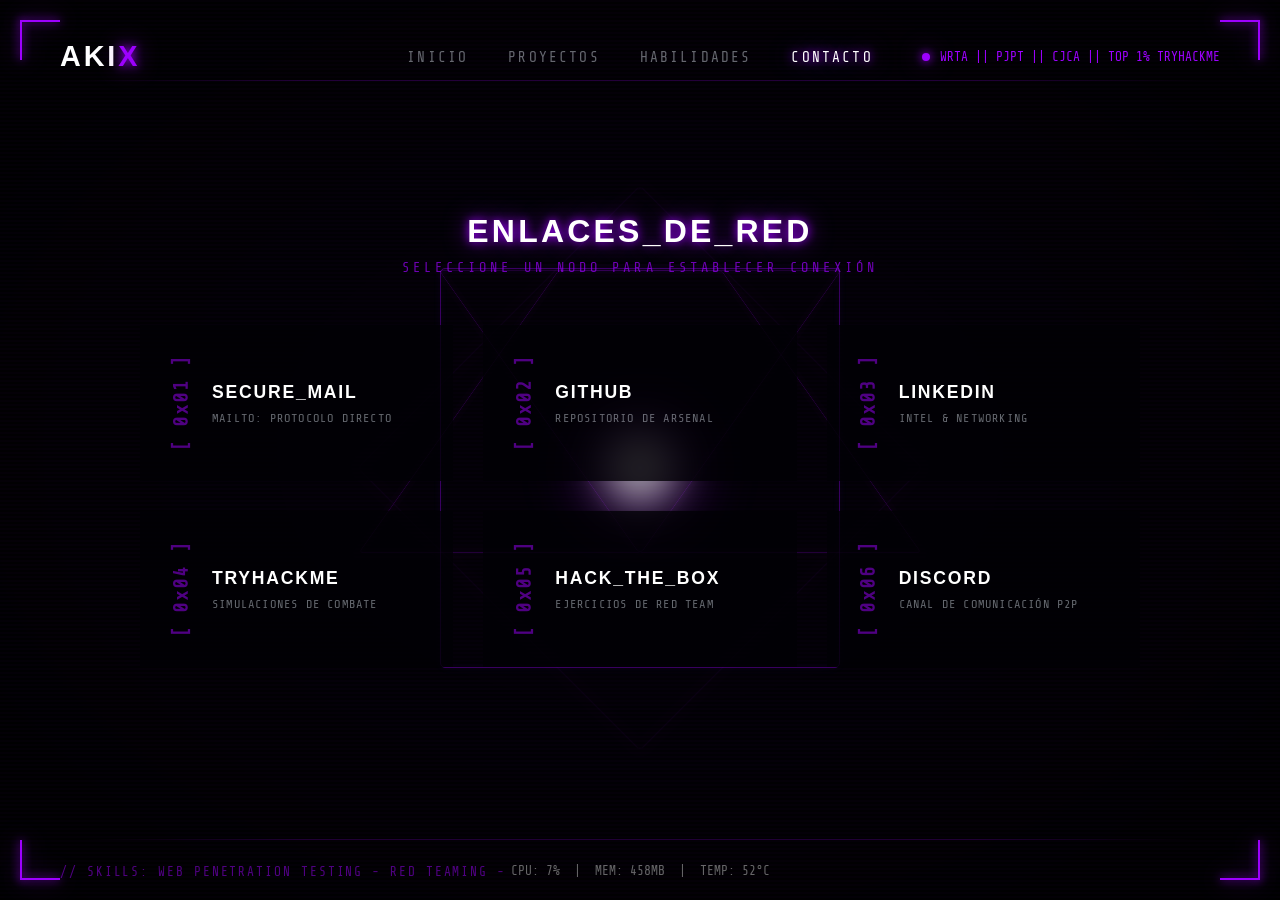
==== contacto.html @ 7f797cb1 "To chulo tuuu" ====
<!DOCTYPE html>
<html lang="es">
<head>
    <meta charset="UTF-8">
    <meta name="viewport" content="width=device-width, initial-scale=1.0">
    <title>AKIX // Protocolo_Contacto</title>
    <link rel="stylesheet" href="style.css">

    <link rel="preconnect" href="https://fonts.googleapis.com">
    <link rel="preconnect" href="https://fonts.gstatic.com" crossorigin>
    <link href="https://fonts.googleapis.com/css2?family=Black+Ops+One&family=Share+Tech+Mono&family=Syncopate:wght@700&display=swap" rel="stylesheet">
</head>
<body>

    <div class="vignette"></div>
    <div class="scanlines"></div>

    <div class="corner tl"></div>
    <div class="corner tr"></div>
    <div class="corner bl"></div>
    <div class="corner br"></div>
    <div class="h-rule top"></div>
    <div class="h-rule bottom"></div>

    <header class="top-bar">
        <div class="logo">AKI<em>X</em></div>
        <nav class="top-nav">
            <a href="index.html">INICIO</a>
            <a href="proyectos.html">PROYECTOS</a>
            <a href="habilidades.html">HABILIDADES</a>
            <a class="active" href="contacto.html">CONTACTO</a>
        </nav>
        <div class="sys-status">
            <div class="pulse-dot"></div>
            <span>WRTA&nbsp;|| PJPT&nbsp;|| CJCA&nbsp;|| TOP 1% TRYHACKME</span>
        </div>
    </header>

    <main class="contact-section">

        <div class="central-3d-object-container">
            <div class="data-core-polyhedron">
                <div class="face"></div><div class="face"></div>
                <div class="face"></div><div class="face"></div>
                <div class="face"></div><div class="face"></div>
                <div class="face"></div><div class="face"></div>
                <div class="face"></div><div class="face"></div>
                <div class="face"></div><div class="face"></div>
            </div>
            <div class="core-pulsar"></div>
        </div>

        <div class="contact-header">
            <h2 class="section-title">ENLACES_DE_RED</h2>
            <p class="contact-subtitle">SELECCIONE UN NODO PARA ESTABLECER CONEXIÓN</p>
        </div>

        <div class="contact-grid">

            <a href="mailto:tu@email.com" class="contact-node">
                <div class="node-id">[ 0x01 ]</div>
                <div class="node-content">
                    <h3 class="node-title">SECURE_MAIL</h3>
                    <span class="node-desc">MAILTO: PROTOCOLO DIRECTO</span>
                </div>
            </a>

            <a href="#" target="_blank" class="contact-node">
                <div class="node-id">[ 0x02 ]</div>
                <div class="node-content">
                    <h3 class="node-title">GITHUB</h3>
                    <span class="node-desc">REPOSITORIO DE ARSENAL</span>
                </div>
            </a>

            <a href="#" target="_blank" class="contact-node">
                <div class="node-id">[ 0x03 ]</div>
                <div class="node-content">
                    <h3 class="node-title">LINKEDIN</h3>
                    <span class="node-desc">INTEL & NETWORKING</span>
                </div>
            </a>

            <a href="#" target="_blank" class="contact-node">
                <div class="node-id">[ 0x04 ]</div>
                <div class="node-content">
                    <h3 class="node-title">TRYHACKME</h3>
                    <span class="node-desc">SIMULACIONES DE COMBATE</span>
                </div>
            </a>

            <a href="#" target="_blank" class="contact-node">
                <div class="node-id">[ 0x05 ]</div>
                <div class="node-content">
                    <h3 class="node-title">HACK_THE_BOX</h3>
                    <span class="node-desc">EJERCICIOS DE RED TEAM</span>
                </div>
            </a>

            <a href="#" target="_blank" class="contact-node">
                <div class="node-id">[ 0x06 ]</div>
                <div class="node-content">
                    <h3 class="node-title">DISCORD</h3>
                    <span class="node-desc">CANAL DE COMUNICACIÓN P2P</span>
                </div>
            </a>

        </div>
    </main>

    <footer class="bottom-bar">
        <div class="ticker-wrap">
            <span class="ticker">
                // SKILLS: WEB PENETRATION TESTING - RED TEAMING - VULNERABILITY ASSESSMENT - ETHICAL HACKER //&nbsp;&nbsp;&nbsp;&nbsp;&nbsp;// SKILLS: WEB PENETRATION TESTING - RED TEAMING - VULNERABILITY ASSESSMENT - ETHICAL HACKER //
            </span>
        </div>
        <span class="coords" id="coords">CPU: 7% &nbsp;|&nbsp; MEM: 458MB &nbsp;|&nbsp; TEMP: 52°C</span>
    </footer>
</body>
</html>
---- style.css ----
*, *::before, *::after {
    box-sizing: border-box;
    margin: 0;
    padding: 0;
}

:root {
    /* Tu color morado de AKIX */
    --neon-color: #9d00ff;
    --neon-glow: 0 0 10px #9d00ff, 0 0 25px rgba(157, 0, 255, 0.7);
    /* Paleta base */
    --silver: rgba(225, 228, 235, 0.9);
    --silver-dim: rgba(200, 205, 215, 0.5);
    --bg-dark: #020005; /* Fondo súper oscuro */
    /* ASIGNACIÓN DE FUENTES */
    --font-base: 'Share Tech Mono', monospace;
    --font-logo: 'Syncopate', sans-serif;
    --font-hero: 'Black Ops One', system-ui;
}

body {
    overflow: hidden;
    background: var(--bg-dark);
    font-family: var(--font-base);
    color: var(--silver);
    height: 100vh;
    width: 100vw;
    display: flex;
    flex-direction: column;
}

/* ── Efectos de Pantalla (Viñeta y Líneas CRT) ── */
.vignette {
    position: fixed;
    inset: 0;
    z-index: 2;
    pointer-events: none;
    background: radial-gradient(ellipse at 50% 50%, transparent 40%, rgba(0,0,0,0.9) 100%);
}

.scanlines {
    position: fixed;
    inset: 0;
    z-index: 3;
    pointer-events: none;
    background: repeating-linear-gradient(0deg, transparent, transparent 2px, rgba(157,0,255,0.02) 2px, rgba(157,0,255,0.02) 4px);
}

/* ── Esquinas Tecnológicas ── */
.corner {
    position: fixed;
    width: 40px;
    height: 40px;
    z-index: 20;
    pointer-events: none;
}

    .corner::before, .corner::after {
        content: '';
        position: absolute;
        background: var(--neon-color);
        box-shadow: var(--neon-glow);
    }

    .corner.tl {
        top: 20px;
        left: 20px;
    }

        .corner.tl::before {
            width: 2px;
            height: 100%;
            top: 0;
            left: 0;
        }

        .corner.tl::after {
            height: 2px;
            width: 100%;
            top: 0;
            left: 0;
        }

    .corner.tr {
        top: 20px;
        right: 20px;
    }

        .corner.tr::before {
            width: 2px;
            height: 100%;
            top: 0;
            right: 0;
        }

        .corner.tr::after {
            height: 2px;
            width: 100%;
            top: 0;
            right: 0;
        }

    .corner.bl {
        bottom: 20px;
        left: 20px;
    }

        .corner.bl::before {
            width: 2px;
            height: 100%;
            bottom: 0;
            left: 0;
        }

        .corner.bl::after {
            height: 2px;
            width: 100%;
            bottom: 0;
            left: 0;
        }

    .corner.br {
        bottom: 20px;
        right: 20px;
    }

        .corner.br::before {
            width: 2px;
            height: 100%;
            bottom: 0;
            right: 0;
        }

        .corner.br::after {
            height: 2px;
            width: 100%;
            bottom: 0;
            right: 0;
        }

.h-rule {
    position: fixed;
    left: 80px;
    right: 80px;
    height: 1px;
    z-index: 10;
    pointer-events: none;
    background: linear-gradient(90deg, transparent 0%, rgba(157,0,255,0.2) 20%, rgba(157,0,255,0.2) 80%, transparent 100%);
}

    .h-rule.top {
        top: 80px;
    }

    .h-rule.bottom {
        bottom: 60px;
    }

/* ── CABECERA ── */
.top-bar {
    position: relative;
    z-index: 10;
    padding: 40px 60px 20px 60px;
    width: 100%;
    display: grid;
    grid-template-columns: 1fr auto 1fr;
    align-items: center;
}

.logo {
    justify-self: start;
    font-family: var(--font-logo); /* FUENTE SYNCOPATE APLICADA */
    font-size: 1.8rem;
    font-weight: 700;
    letter-spacing: 0.1em;
    color: #fff;
}

    .logo em {
        color: var(--neon-color);
        font-style: normal;
        text-shadow: var(--neon-glow);
    }

.top-nav {
    justify-self: center;
    display: flex;
    gap: 40px;
    font-size: 0.9rem;
    letter-spacing: 0.15em;
}

    .top-nav a {
        color: var(--silver-dim);
        text-decoration: none;
        transition: color 0.3s, text-shadow 0.3s;
    }

        .top-nav a:hover, .top-nav a.active {
            color: #fff;
            text-shadow: var(--neon-glow);
        }

.sys-status {
    justify-self: end;
    display: flex;
    align-items: center;
    gap: 10px;
    font-size: 0.8rem;
    color: var(--neon-color);
}

.pulse-dot {
    width: 8px;
    height: 8px;
    border-radius: 50%;
    background: var(--neon-color);
    box-shadow: var(--neon-glow);
    animation: blink 1.5s infinite;
}

@keyframes blink {
    0%, 100% {
        opacity: 1;
    }

    50% {
        opacity: 0.2;
    }
}


/* ── ZONA CENTRAL ── */
.hero-section {
    position: relative;
    flex-grow: 1;
    width: 100%;
    display: flex;
    justify-content: center;
    align-items: center;
    z-index: 10;
}

/* ── FIGURA 3D EN CSS PURO ── */
.css-3d-figure {
    position: absolute;
    top: 50%;
    left: 50%;
    margin-top: -200px;
    margin-left: -200px;
    width: 400px;
    height: 400px;
    z-index: -1;
    transform-style: preserve-3d;
    animation: spin-sphere 15s infinite linear;
}

    .css-3d-figure .ring {
        position: absolute;
        width: 100%;
        height: 100%;
        border: 1px solid var(--neon-color);
        border-radius: 50%;
        box-shadow: inset 0 0 15px rgba(157,0,255,0.4), 0 0 15px rgba(157,0,255,0.4);
        opacity: 0.6;
    }

        .css-3d-figure .ring:nth-child(1) {
            transform: rotateX(60deg) rotateY(0deg);
        }

        .css-3d-figure .ring:nth-child(2) {
            transform: rotateX(60deg) rotateY(60deg);
        }

        .css-3d-figure .ring:nth-child(3) {
            transform: rotateX(60deg) rotateY(120deg);
        }

@keyframes spin-sphere {
    0% {
        transform: rotateX(0deg) rotateY(0deg) rotateZ(0deg);
    }

    100% {
        transform: rotateX(360deg) rotateY(360deg) rotateZ(360deg);
    }
}


/* ── TEXTO AKIX CON EFECTO GLITCH ── */
.hero-text {
    text-align: center;
    position: relative;
    display: flex;
    flex-direction: column;
    align-items: center;
}

.hero-number {
    font-family: var(--font-hero); /* FUENTE BLACK OPS ONE APLICADA */
    font-size: clamp(5rem, 15vw, 12rem);
    font-weight: 400;
    line-height: 1;
    color: transparent;
    -webkit-text-stroke: 2px var(--neon-color);
    letter-spacing: 0.10em;
    position: relative;
    text-shadow: 0 0 20px rgba(157,0,255,0.3);
    transition: all 0.3s ease;
}

    .hero-number:hover {
        color: #fff;
        -webkit-text-stroke: 0px;
        text-shadow: 0 0 10px #fff, 0 0 20px var(--neon-color), 0 0 40px var(--neon-color), 0 0 80px var(--neon-color);
    }

.text-glitch::before, .text-glitch::after {
    content: attr(data-text);
    position: absolute;
    top: 0;
    left: 0;
    width: 100%;
    height: 100%;
    color: var(--neon-color);
    background: transparent;
    opacity: 0;
}

.text-glitch:hover::before {
    opacity: 0.8;
    left: 4px;
    text-shadow: -2px 0 #00ffff;
    animation: glitch-anim 0.3s infinite linear alternate-reverse;
}

.text-glitch:hover::after {
    opacity: 0.8;
    left: -4px;
    text-shadow: -2px 0 #ff00ff;
    animation: glitch-anim-2 0.2s infinite linear alternate-reverse;
}

@keyframes glitch-anim {
    0% {
        clip-path: inset(20% 0 80% 0);
    }

    20% {
        clip-path: inset(60% 0 10% 0);
    }

    40% {
        clip-path: inset(40% 0 50% 0);
    }

    60% {
        clip-path: inset(80% 0 5% 0);
    }

    80% {
        clip-path: inset(10% 0 70% 0);
    }

    100% {
        clip-path: inset(30% 0 20% 0);
    }
}

@keyframes glitch-anim-2 {
    0% {
        clip-path: inset(10% 0 60% 0);
    }

    20% {
        clip-path: inset(80% 0 5% 0);
    }

    40% {
        clip-path: inset(30% 0 20% 0);
    }

    60% {
        clip-path: inset(70% 0 10% 0);
    }

    80% {
        clip-path: inset(20% 0 50% 0);
    }

    100% {
        clip-path: inset(50% 0 30% 0);
    }
}

.hero-label {
    font-family: var(--font-logo); /* Syncopate también para el subtítulo para darle elegancia */
    font-size: clamp(0.6rem, 1.2vw, 0.9rem);
    letter-spacing: 0.4em;
    color: rgba(157,0,255,0.8);
    text-transform: uppercase;
    margin-top: 15px;
    text-shadow: 0 0 10px var(--neon-color);
}

/* ── BARRA INFERIOR ── */
.bottom-bar {
    position: relative;
    z-index: 10;
    padding: 20px 60px;
    width: 100%;
    display: grid;
    grid-template-columns: 1fr auto 1fr;
    align-items: center;
}

.ticker-wrap {
    justify-self: start;
    overflow: hidden;
    width: 100%;
    max-width: 600px;
}

.ticker {
    display: inline-block;
    font-size: 0.8rem;
    letter-spacing: 0.15em;
    color: rgba(157,0,255,0.5);
    white-space: nowrap;
    animation: ticker 20s linear infinite;
}

@keyframes ticker {
    0% {
        transform: translateX(0);
    }

    100% {
        transform: translateX(-50%);
    }
}

.coords {
    justify-self: end;
    font-size: 0.8rem;
    color: rgba(255,255,255,0.4);
    font-family: var(--font-base);
}

@media (max-width: 768px) {
    .top-bar, .bottom-bar {
        display: flex;
        flex-direction: column;
        gap: 15px;
    }

    .top-nav {
        display: none;
    }

    .top-bar {
        padding: 40px 20px 20px 20px;
    }

    .bottom-bar {
        padding: 20px;
    }

    .css-3d-figure {
        width: 250px;
        height: 250px;
        margin-top: -125px;
        margin-left: -125px;
    }
}
/* ────────────────────────────────────────── */
/* ── ESTILOS EXCLUSIVOS PARA PROYECTOS.HTML ── */
/* ────────────────────────────────────────── */

/* Configuramos el contenedor principal para que haga scroll por dentro */
.projects-section {
    flex-grow: 1;
    width: 100%;
    z-index: 5;
    padding: 100px 80px 80px 80px; /* Espacio para que no choque con barras top/bottom */
    overflow-y: auto; /* Permite scroll vertical */
}

    /* Personalizamos la barra de scroll estilo ciberpunk */
    .projects-section::-webkit-scrollbar {
        width: 6px;
    }

    .projects-section::-webkit-scrollbar-track {
        background: transparent;
    }

    .projects-section::-webkit-scrollbar-thumb {
        background: rgba(157, 0, 255, 0.4);
        border-radius: 10px;
    }

        .projects-section::-webkit-scrollbar-thumb:hover {
            background: var(--neon-color);
        }

.section-title {
    font-family: var(--font-logo);
    color: #fff;
    font-size: 1.5rem;
    letter-spacing: 0.1em;
    margin-bottom: 40px;
    text-shadow: var(--neon-glow);
}

/* La Cuadrícula de Proyectos (Responsive) */
.projects-grid {
    display: grid;
    /* Crea tantas columnas de 320px como quepan en la pantalla */
    grid-template-columns: repeat(auto-fit, minmax(320px, 1fr));
    gap: 30px;
}

/* Tarjetas individuales */
.project-card {
    background: rgba(2, 0, 5, 0.7);
    border: 1px solid var(--border);
    padding: 25px;
    position: relative;
    transition: all 0.3s ease;
    display: flex;
    flex-direction: column;
}

    /* Efecto Hover de la Tarjeta */
    .project-card:hover {
        border-color: var(--neon-color);
        box-shadow: inset 0 0 15px rgba(157, 0, 255, 0.1), 0 0 20px rgba(157, 0, 255, 0.2);
        transform: translateY(-5px); /* Se levanta un poco */
        background: rgba(10, 0, 20, 0.8);
    }

.card-status {
    font-size: 0.7rem;
    color: var(--neon-color);
    letter-spacing: 0.2em;
    margin-bottom: 15px;
}

.status-alert {
    color: #ff0055; /* Detalle rojo para permisos */
    text-shadow: 0 0 8px #ff0055;
}

.card-title {
    font-family: var(--font-logo);
    font-size: 1.1rem;
    color: #fff;
    margin-bottom: 15px;
    line-height: 1.3;
}

.card-desc {
    font-size: 0.9rem;
    color: var(--silver-dim);
    line-height: 1.5;
    margin-bottom: 20px;
    flex-grow: 1; /* Empuja los tags y botones hacia abajo */
}

/* Etiquetas de herramientas */
.card-tags {
    display: flex;
    flex-wrap: wrap;
    gap: 10px;
    margin-bottom: 25px;
}

    .card-tags span {
        font-size: 0.7rem;
        border: 1px dashed var(--neon-color);
        padding: 4px 8px;
        color: var(--silver);
        background: rgba(157, 0, 255, 0.05);
    }

/* Botón Hacker */
.card-btn {
    align-self: flex-start;
    padding: 10px 20px;
    background: transparent;
    border: 1px solid var(--neon-color);
    color: var(--neon-color);
    text-decoration: none;
    font-size: 0.8rem;
    letter-spacing: 0.1em;
    transition: 0.2s;
}

.project-card:hover .card-btn {
    background: var(--neon-color);
    color: #000;
    box-shadow: 0 0 10px var(--neon-color);
}

/* Móviles */
@media (max-width: 768px) {
    .projects-section {
        padding: 120px 20px 100px 20px;
    }
}
/* ────────────────────────────────────────────── */
/* ── ESTILOS EXCLUSIVOS PARA HABILIDADES.HTML ── */
/* ────────────────────────────────────────────── */

/* Contenedor principal de la página */
.skills-section {
    flex-grow: 1;
    width: 100%;
    z-index: 5;
    padding: 100px 80px 80px 80px;
    overflow-y: auto;
}

    .skills-section::-webkit-scrollbar {
        width: 6px;
    }

    .skills-section::-webkit-scrollbar-track {
        background: transparent;
    }

    .skills-section::-webkit-scrollbar-thumb {
        background: rgba(157, 0, 255, 0.4);
        border-radius: 10px;
    }

        .skills-section::-webkit-scrollbar-thumb:hover {
            background: var(--neon-color);
        }

/* Layout de dos columnas (Izquierda Habilidades / Derecha Certs) */
.skills-layout {
    display: grid;
    grid-template-columns: 1fr 1fr;
    gap: 60px;
}

.column-title {
    font-family: var(--font-base);
    color: var(--neon-color);
    font-size: 1.1rem;
    letter-spacing: 0.15em;
    margin-bottom: 30px;
    border-bottom: 1px dashed rgba(157,0,255,0.3);
    padding-bottom: 10px;
}

/* ── BARRAS DE HABILIDADES ── */
.skill-item {
    margin-bottom: 25px;
}

.skill-info {
    display: flex;
    justify-content: space-between;
    margin-bottom: 8px;
    font-size: 0.95rem;
    letter-spacing: 0.05em;
}

.skill-name {
    color: #fff;
}

.skill-percent {
    color: var(--neon-color);
    font-weight: bold;
}

.skill-bar-bg {
    width: 100%;
    height: 8px;
    background: rgba(255,255,255,0.05);
    border: 1px solid rgba(157,0,255,0.2);
    position: relative;
    overflow: hidden;
}

.skill-bar-fill {
    height: 100%;
    background: var(--neon-color);
    box-shadow: 0 0 10px var(--neon-color);
    /* Animación de carga cada vez que entras a la página */
    animation: fill-bar 1.5s cubic-bezier(0.1, 0.8, 0.2, 1) forwards;
    transform-origin: left;
}

@keyframes fill-bar {
    0% {
        transform: scaleX(0);
    }

    100% {
        transform: scaleX(1);
    }
}

/* ── TARJETAS DE CERTIFICACIONES ── */
.cert-card {
    background: rgba(2, 0, 5, 0.5);
    border-left: 3px solid var(--neon-color); /* Borde lateral fuerte */
    border-top: 1px solid var(--border);
    border-right: 1px solid var(--border);
    border-bottom: 1px solid var(--border);
    padding: 20px;
    margin-bottom: 20px;
    transition: all 0.3s ease;
}

    .cert-card:hover {
        background: rgba(157,0,255,0.05);
        transform: translateX(10px); /* Se desliza a la derecha al pasar el ratón */
        box-shadow: -5px 0 15px rgba(157,0,255,0.2);
    }

.cert-header {
    display: flex;
    justify-content: space-between;
    align-items: flex-start;
    margin-bottom: 10px;
}

.cert-title {
    font-family: var(--font-logo); /* Syncopate para los títulos */
    color: #fff;
    font-size: 1rem;
    letter-spacing: 0.05em;
    max-width: 70%;
}

.cert-status {
    font-size: 0.7rem;
    color: var(--neon-color);
    letter-spacing: 0.1em;
}

.cert-desc {
    color: var(--silver-dim);
    font-size: 0.85rem;
    line-height: 1.5;
    margin-bottom: 15px;
}

.cert-footer {
    display: flex;
    justify-content: space-between;
    font-size: 0.75rem;
    color: rgba(255,255,255,0.3);
    border-top: 1px dashed rgba(255,255,255,0.1);
    padding-top: 10px;
}

/* Móviles */
@media (max-width: 768px) {
    .skills-section {
        padding: 120px 20px 100px 20px;
    }

    .skills-layout {
        grid-template-columns: 1fr; /* Una sola columna en móvil */
        gap: 40px;
    }
}
/* ─────────────────────────────────────────── */
/* ── ESTILOS EXCLUSIVOS PARA CONTACTO.HTML ── */
/* ─────────────────────────────────────────── */

.contact-section {
    flex-grow: 1;
    width: 100%;
    z-index: 5;
    padding: 120px 80px 80px 80px;
    overflow-y: auto;
    display: flex;
    flex-direction: column;
    align-items: center; /* Centrar todo el bloque */
}

    .contact-section::-webkit-scrollbar {
        width: 6px;
    }

    .contact-section::-webkit-scrollbar-track {
        background: transparent;
    }

    .contact-section::-webkit-scrollbar-thumb {
        background: rgba(157, 0, 255, 0.4);
        border-radius: 10px;
    }

        .contact-section::-webkit-scrollbar-thumb:hover {
            background: var(--neon-color);
        }

.contact-header {
    text-align: center;
    margin-bottom: 50px;
    width: 100%;
}

    .contact-header .section-title {
        font-family: var(--font-logo); /* Syncopate */
        color: #fff;
        font-size: 2rem;
        letter-spacing: 0.1em;
        margin-bottom: 10px;
        text-shadow: var(--neon-glow);
    }

.contact-subtitle {
    font-size: 0.85rem;
    color: rgba(157,0,255,0.7);
    letter-spacing: 0.3em;
}

/* La Matriz de Nodos */
.contact-grid {
    display: grid;
    grid-template-columns: repeat(3, 1fr); /* 3 columnas */
    gap: 30px;
    width: 100%;
    max-width: 1000px; /* Evita que se estire demasiado en pantallas gigantes */
}

/* El Nodo Individual */
.contact-node {
    position: relative;
    background: rgba(2, 0, 5, 0.8);
    border: 1px solid var(--border);
    padding: 30px;
    display: flex;
    align-items: center;
    gap: 20px;
    text-decoration: none;
    overflow: hidden;
    transition: all 0.3s ease;
}

    /* Efecto Hover del Nodo */
    .contact-node:hover {
        border-color: var(--neon-color);
        box-shadow: 0 0 20px rgba(157,0,255,0.2), inset 0 0 20px rgba(157,0,255,0.1);
        transform: scale(1.02);
        background: rgba(10, 0, 20, 0.9);
    }

/* Identificador Lateral (Ej: [ 0x01 ]) */
.node-id {
    font-family: var(--font-base);
    color: var(--neon-color);
    font-size: 1.2rem;
    font-weight: bold;
    letter-spacing: 2px;
    writing-mode: vertical-lr; /* Texto en vertical */
    transform: rotate(180deg); /* Para que se lea de abajo a arriba */
    opacity: 0.5;
    transition: 0.3s;
}

.contact-node:hover .node-id {
    opacity: 1;
    text-shadow: var(--neon-glow);
}

/* Contenido del Nodo */
.node-content {
    display: flex;
    flex-direction: column;
    gap: 8px;
    z-index: 2; /* Por encima del escáner */
}

.node-title {
    font-family: var(--font-logo); /* Syncopate */
    color: #fff;
    font-size: 1.1rem;
    letter-spacing: 0.1em;
    transition: 0.3s;
}

.contact-node:hover .node-title {
    color: var(--neon-color);
    text-shadow: 0 0 10px rgba(157,0,255,0.5);
}

.node-desc {
    font-family: var(--font-base);
    color: var(--silver-dim);
    font-size: 0.75rem;
    letter-spacing: 0.1em;
}

/* EL EFECTO ESTRELLA: Línea de escaneo láser al pasar el ratón */
.node-scanner {
    position: absolute;
    top: -100%;
    left: 0;
    width: 100%;
    height: 5px;
    background: var(--neon-color);
    box-shadow: 0 0 20px var(--neon-color), 0 0 40px var(--neon-color);
    opacity: 0;
    z-index: 1;
    transition: opacity 0.3s;
}

.contact-node:hover .node-scanner {
    opacity: 1;
    animation: laser-scan 1.5s infinite linear;
}

@keyframes laser-scan {
    0% {
        top: -10%;
    }

    100% {
        top: 110%;
    }
}

/* Móviles */
@media (max-width: 900px) {
    .contact-grid {
        grid-template-columns: repeat(2, 1fr);
    }
    /* 2 columnas en tablets */
}

@media (max-width: 600px) {
    .contact-section {
        padding: 120px 20px 100px 20px;
    }

    .contact-grid {
        grid-template-columns: 1fr;
    }
    /* 1 columna en móvil */
    .contact-header .section-title {
        font-size: 1.5rem;
    }
}
/* ───────────────────────────────────────────────────────────── */
/* ── ESTILOS EXCLUSIVOS PARA EL NÚCLEO 3D DE CONTACTO.HTML ── */
/* ───────────────────────────────────────────────────────────── */

/* Ajustamos el contenedor de la sección para dar perspectiva 3D */
.contact-section {
    perspective: 1500px; /* Crea profundidad para los objetos dentro */
}

/* Contenedor central del objeto 3D */
.central-3d-object-container {
    position: absolute;
    top: 50%;
    left: 50%;
    margin-top: -200px; /* La mitad del alto */
    margin-left: -200px; /* La mitad del ancho */
    width: 400px;
    height: 400px;
    z-index: -1; /* Detrás de los nodos */
    pointer-events: none; /* Dejar pasar los clicks */
    display: flex;
    justify-content: center;
    align-items: center;
}

/* EL NÚCLEO DE DATOS POLYHEDRAL */
.data-core-polyhedron {
    position: relative;
    width: 100%;
    height: 100%;
    transform-style: preserve-3d;
    animation: spin-core 20s infinite linear;
}

    /* Caras de la geometría (como un Dodecaedro de alambre) */
    .data-core-polyhedron .face {
        position: absolute;
        width: 100%;
        height: 100%;
        border: 1px solid var(--neon-color);
        box-shadow: inset 0 0 10px rgba(157,0,255,0.2), 0 0 10px rgba(157,0,255,0.2);
        border-radius: 5px; /* Un poco redondeado para ciberpunk */
        opacity: 0.2; /* Sutil por defecto */
        transition: opacity 0.3s ease;
    }

    /* Al pasar el ratón por los nodos de contacto, el núcleo reacciona */
    .contact-grid:hover + .data-core-polyhedron .face,
    .data-core-polyhedron:hover .face {
        opacity: 0.6;
        border-color: #fff;
        box-shadow: inset 0 0 15px rgba(255,255,255,0.4), 0 0 15px rgba(255,255,255,0.4);
    }

/* Definición de rotación para cada cara para formar la geometría 3D */
/* (Aproximación de un Dodecaedro usando 12 caras rectangulares/cuadradas) */
.face:nth-child(1) {
    transform: rotateY(0deg) translateZ(100px);
}

.face:nth-child(2) {
    transform: rotateY(90deg) translateZ(100px);
}

.face:nth-child(3) {
    transform: rotateY(180deg) translateZ(100px);
}

.face:nth-child(4) {
    transform: rotateY(270deg) translateZ(100px);
}

.face:nth-child(5) {
    transform: rotateX(90deg) translateZ(100px);
}

.face:nth-child(6) {
    transform: rotateX(-90deg) translateZ(100px);
}
/* Capas internas/cruzadas para complejidad */
.face:nth-child(7) {
    transform: rotateY(45deg) rotateX(45deg) translateZ(80px);
    opacity: 0.1;
}

.face:nth-child(8) {
    transform: rotateY(135deg) rotateX(45deg) translateZ(80px);
    opacity: 0.1;
}

.face:nth-child(9) {
    transform: rotateY(225deg) rotateX(45deg) translateZ(80px);
    opacity: 0.1;
}

.face:nth-child(10) {
    transform: rotateY(315deg) rotateX(45deg) translateZ(80px);
    opacity: 0.1;
}

.face:nth-child(11) {
    transform: rotateY(0deg) rotateZ(45deg) translateZ(120px);
    opacity: 0.05;
}

.face:nth-child(12) {
    transform: rotateY(90deg) rotateZ(45deg) translateZ(120px);
    opacity: 0.05;
}

/* Animación de rotación del núcleo */
@keyframes spin-core {
    0% {
        transform: rotateX(0deg) rotateY(0deg) rotateZ(0deg);
    }

    100% {
        transform: rotateX(360deg) rotateY(360deg) rotateZ(360deg);
    }
}

/* LUZ CENTRAL PALPITANTE (Pulsar) */
.core-pulsar {
    position: absolute;
    width: 60px;
    height: 60px;
    background: #fff;
    border-radius: 50%;
    filter: blur(20px); /* El efecto de resplandor suave */
    box-shadow: 0 0 20px #fff, 0 0 40px var(--neon-color), 0 0 80px var(--neon-color);
    animation: pulsar-glow 2s infinite alternate ease-in-out;
    opacity: 0.7;
}

@keyframes pulsar-glow {
    0% {
        transform: scale(0.8);
        opacity: 0.5;
        box-shadow: 0 0 20px var(--neon-color);
    }

    100% {
        transform: scale(1.2);
        opacity: 0.9;
        box-shadow: 0 0 40px #fff, 0 0 80px var(--neon-color), 0 0 120px var(--neon-color);
    }
}
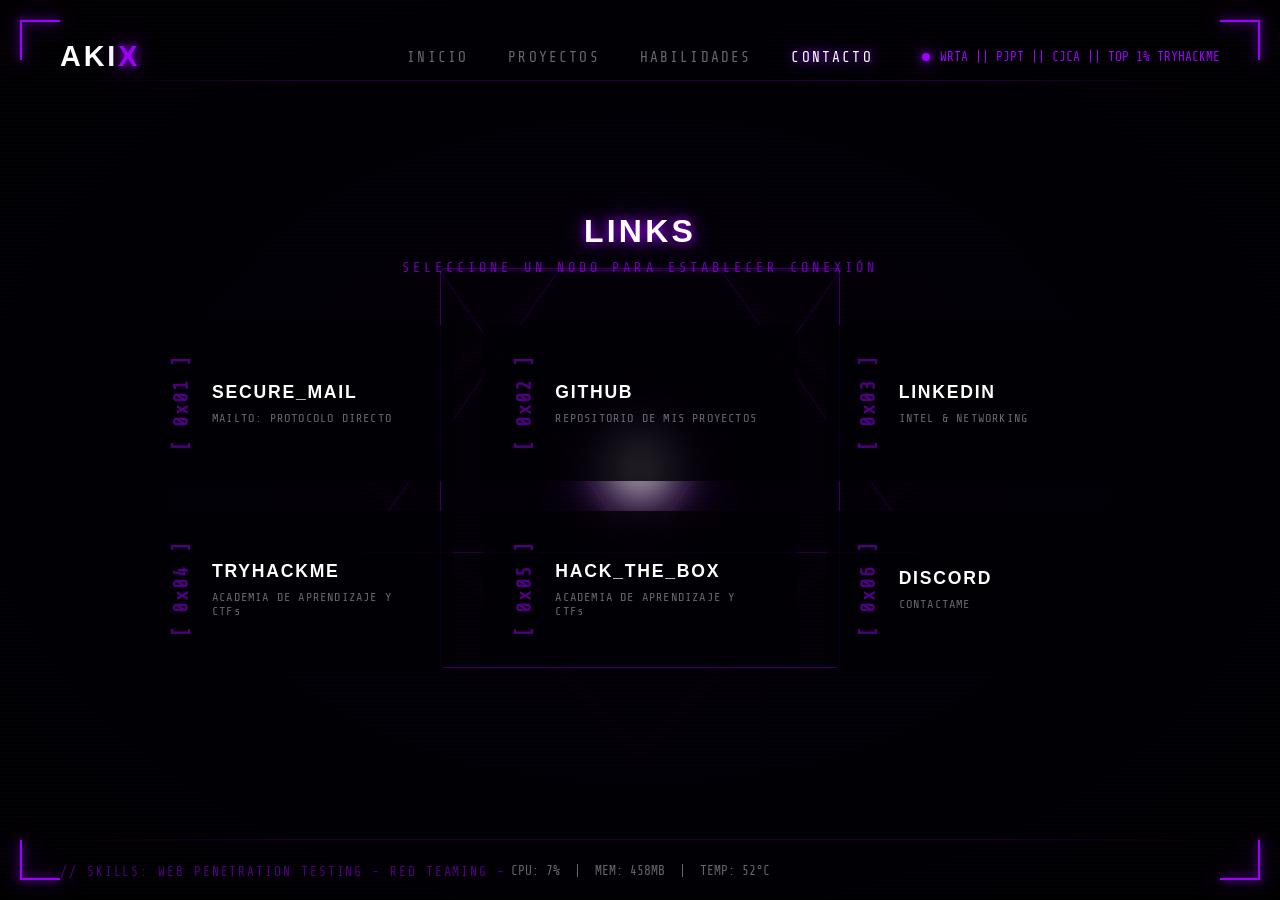
==== commit 8b4601f4: "quedan cositas" ====
--- a/contacto.html
+++ b/contacto.html
@@ -51,13 +51,13 @@
         </div>
 
         <div class="contact-header">
-            <h2 class="section-title">ENLACES_DE_RED</h2>
+            <h2 class="section-title">LINKS</h2>
             <p class="contact-subtitle">SELECCIONE UN NODO PARA ESTABLECER CONEXIÓN</p>
         </div>
 
         <div class="contact-grid">
 
-            <a href="mailto:tu@email.com" class="contact-node">
+            <a href="mailto:akiX.sec@gmail.com" class="contact-node">
                 <div class="node-id">[ 0x01 ]</div>
                 <div class="node-content">
                     <h3 class="node-title">SECURE_MAIL</h3>
@@ -65,15 +65,15 @@
                 </div>
             </a>
 
-            <a href="#" target="_blank" class="contact-node">
+            <a href="https://github.com/0xak1X" target="_blank" class="contact-node">
                 <div class="node-id">[ 0x02 ]</div>
                 <div class="node-content">
                     <h3 class="node-title">GITHUB</h3>
-                    <span class="node-desc">REPOSITORIO DE ARSENAL</span>
+                    <span class="node-desc">REPOSITORIO DE MIS PROYECTOS</span>
                 </div>
             </a>
 
-            <a href="#" target="_blank" class="contact-node">
+            <a href="https://www.linkedin.com/in/marc-jornet-akix/" target="_blank" class="contact-node">
                 <div class="node-id">[ 0x03 ]</div>
                 <div class="node-content">
                     <h3 class="node-title">LINKEDIN</h3>
@@ -81,19 +81,19 @@
                 </div>
             </a>
 
-            <a href="#" target="_blank" class="contact-node">
+            <a href="https://tryhackme.com/p/ak1X" target="_blank" class="contact-node">
                 <div class="node-id">[ 0x04 ]</div>
                 <div class="node-content">
                     <h3 class="node-title">TRYHACKME</h3>
-                    <span class="node-desc">SIMULACIONES DE COMBATE</span>
+                    <span class="node-desc">ACADEMIA DE APRENDIZAJE Y CTFs</span>
                 </div>
             </a>
 
-            <a href="#" target="_blank" class="contact-node">
+            <a href="https://profile.hackthebox.com/profile/019d7c18-2360-70ee-bd61-b0169fbe219a" target="_blank" class="contact-node">
                 <div class="node-id">[ 0x05 ]</div>
                 <div class="node-content">
                     <h3 class="node-title">HACK_THE_BOX</h3>
-                    <span class="node-desc">EJERCICIOS DE RED TEAM</span>
+                    <span class="node-desc">ACADEMIA DE APRENDIZAJE Y CTFs</span>
                 </div>
             </a>
 
@@ -101,7 +101,7 @@
                 <div class="node-id">[ 0x06 ]</div>
                 <div class="node-content">
                     <h3 class="node-title">DISCORD</h3>
-                    <span class="node-desc">CANAL DE COMUNICACIÓN P2P</span>
+                    <span class="node-desc">CONTACTAME</span>
                 </div>
             </a>
 
@@ -116,5 +116,17 @@
         </div>
         <span class="coords" id="coords">CPU: 7% &nbsp;|&nbsp; MEM: 458MB &nbsp;|&nbsp; TEMP: 52°C</span>
     </footer>
+    <script>let enTransicion = false;
+        window.addEventListener('wheel', (evento) => {
+            if (enTransicion) return;
+            const zonaScroll = document.querySelector('main');
+            let enTopeSuperior = zonaScroll.scrollTop === 0;
+
+            if (evento.deltaY < -30 && enTopeSuperior) { // ARRIBA
+                enTransicion = true;
+                document.body.style.opacity = '0';
+                setTimeout(() => window.location.href = 'habilidades.html', 400);
+            }
+        });</script>
 </body>
 </html>
--- a/style.css
+++ b/style.css
@@ -20,13 +20,15 @@
 
 body {
     overflow: hidden;
-    background: var(--bg-dark);
+    background: var(--bg-dark); 
     font-family: var(--font-base);
     color: var(--silver);
     height: 100vh;
     width: 100vw;
     display: flex;
     flex-direction: column;
+    /* ESTA ES LA LÍNEA NUEVA PARA EL FUNDIDO */
+    transition: opacity 0.4s ease; 
 }
 
 /* ── Efectos de Pantalla (Viñeta y Líneas CRT) ── */
@@ -657,56 +659,6 @@
     padding-bottom: 10px;
 }
 
-/* ── BARRAS DE HABILIDADES ── */
-.skill-item {
-    margin-bottom: 25px;
-}
-
-.skill-info {
-    display: flex;
-    justify-content: space-between;
-    margin-bottom: 8px;
-    font-size: 0.95rem;
-    letter-spacing: 0.05em;
-}
-
-.skill-name {
-    color: #fff;
-}
-
-.skill-percent {
-    color: var(--neon-color);
-    font-weight: bold;
-}
-
-.skill-bar-bg {
-    width: 100%;
-    height: 8px;
-    background: rgba(255,255,255,0.05);
-    border: 1px solid rgba(157,0,255,0.2);
-    position: relative;
-    overflow: hidden;
-}
-
-.skill-bar-fill {
-    height: 100%;
-    background: var(--neon-color);
-    box-shadow: 0 0 10px var(--neon-color);
-    /* Animación de carga cada vez que entras a la página */
-    animation: fill-bar 1.5s cubic-bezier(0.1, 0.8, 0.2, 1) forwards;
-    transform-origin: left;
-}
-
-@keyframes fill-bar {
-    0% {
-        transform: scaleX(0);
-    }
-
-    100% {
-        transform: scaleX(1);
-    }
-}
-
 /* ── TARJETAS DE CERTIFICACIONES ── */
 .cert-card {
     background: rgba(2, 0, 5, 0.5);
@@ -1099,4 +1051,57 @@
         opacity: 0.9;
         box-shadow: 0 0 40px #fff, 0 0 80px var(--neon-color), 0 0 120px var(--neon-color);
     }
-}+}
+/* ── MÓDULOS TÉCNICOS (ARSENAL SIN PORCENTAJES) ── */
+.tech-module {
+    background: rgba(2, 0, 5, 0.4);
+    border-left: 2px solid var(--neon-color);
+    padding: 15px 20px;
+    margin-bottom: 20px;
+    transition: all 0.3s ease;
+}
+
+    .tech-module:hover {
+        background: rgba(157, 0, 255, 0.05);
+        box-shadow: inset 5px 0 15px rgba(157, 0, 255, 0.1);
+    }
+
+.module-header {
+    font-family: var(--font-base);
+    font-size: 0.8rem;
+    color: var(--silver-dim);
+    margin-bottom: 15px;
+    letter-spacing: 0.1em;
+}
+
+    .module-header span {
+        color: #fff;
+        font-size: 1rem;
+        font-weight: bold;
+        text-shadow: 0 0 5px rgba(255,255,255,0.3);
+    }
+
+.module-tags {
+    display: flex;
+    flex-wrap: wrap;
+    gap: 10px;
+}
+
+    .module-tags span {
+        font-family: var(--font-base);
+        font-size: 0.75rem;
+        color: var(--silver);
+        padding: 5px 12px;
+        border: 1px solid rgba(157,0,255,0.3);
+        background: rgba(0,0,0,0.6);
+        transition: all 0.2s ease;
+        cursor: default;
+    }
+
+        .module-tags span:hover {
+            color: #fff;
+            border-color: var(--neon-color);
+            background: rgba(157,0,255,0.15);
+            box-shadow: 0 0 10px rgba(157,0,255,0.4);
+            transform: translateY(-2px); /* Se levanta un milímetro */
+        }
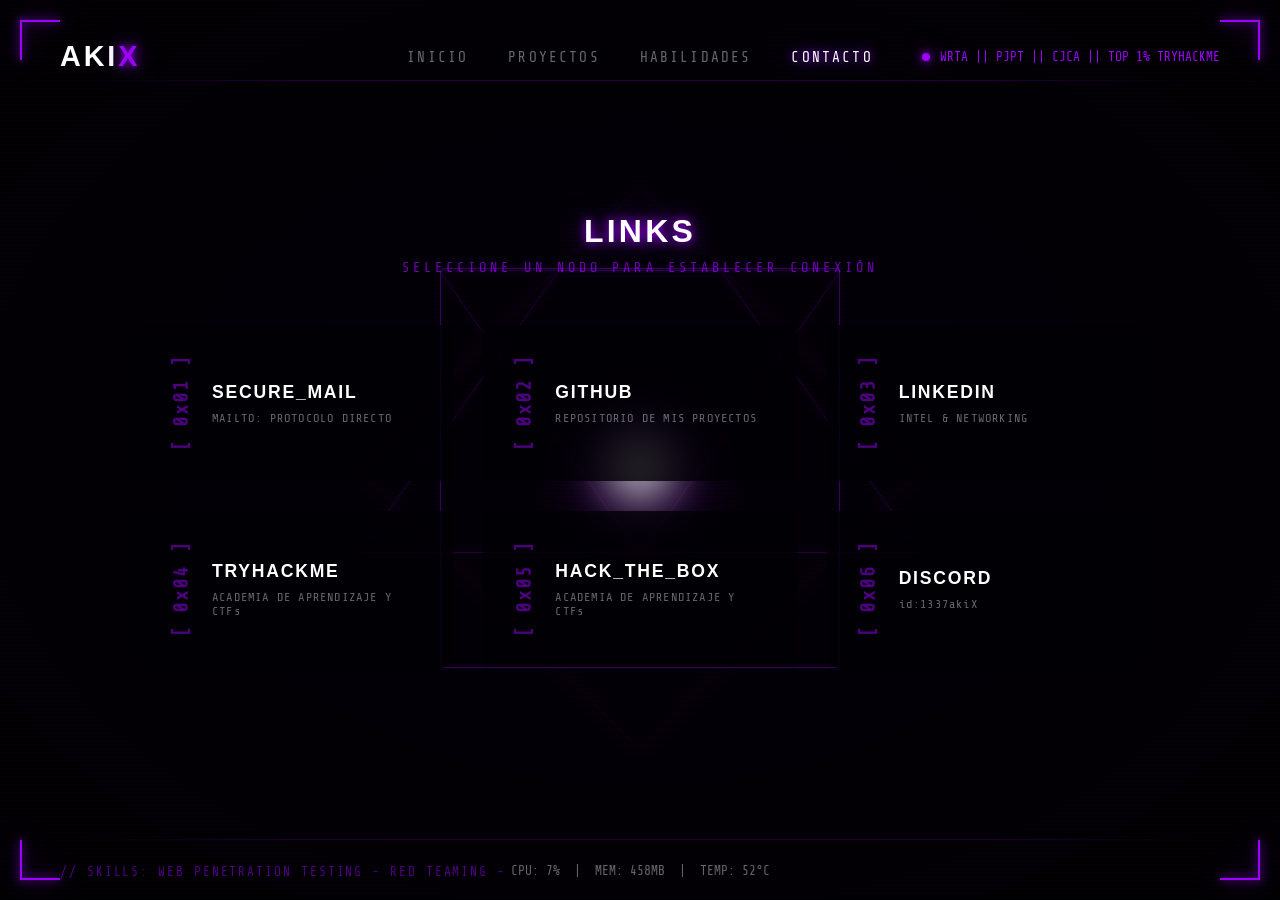
==== commit 2d1f0f61: "queda proyectos" ====
--- a/contacto.html
+++ b/contacto.html
@@ -97,11 +97,11 @@
                 </div>
             </a>
 
-            <a href="#" target="_blank" class="contact-node">
+            <a href="https://discord.com/" target="_blank" class="contact-node">
                 <div class="node-id">[ 0x06 ]</div>
                 <div class="node-content">
                     <h3 class="node-title">DISCORD</h3>
-                    <span class="node-desc">CONTACTAME</span>
+                    <span class="node-desc">id:1337akiX</span>
                 </div>
             </a>
 
